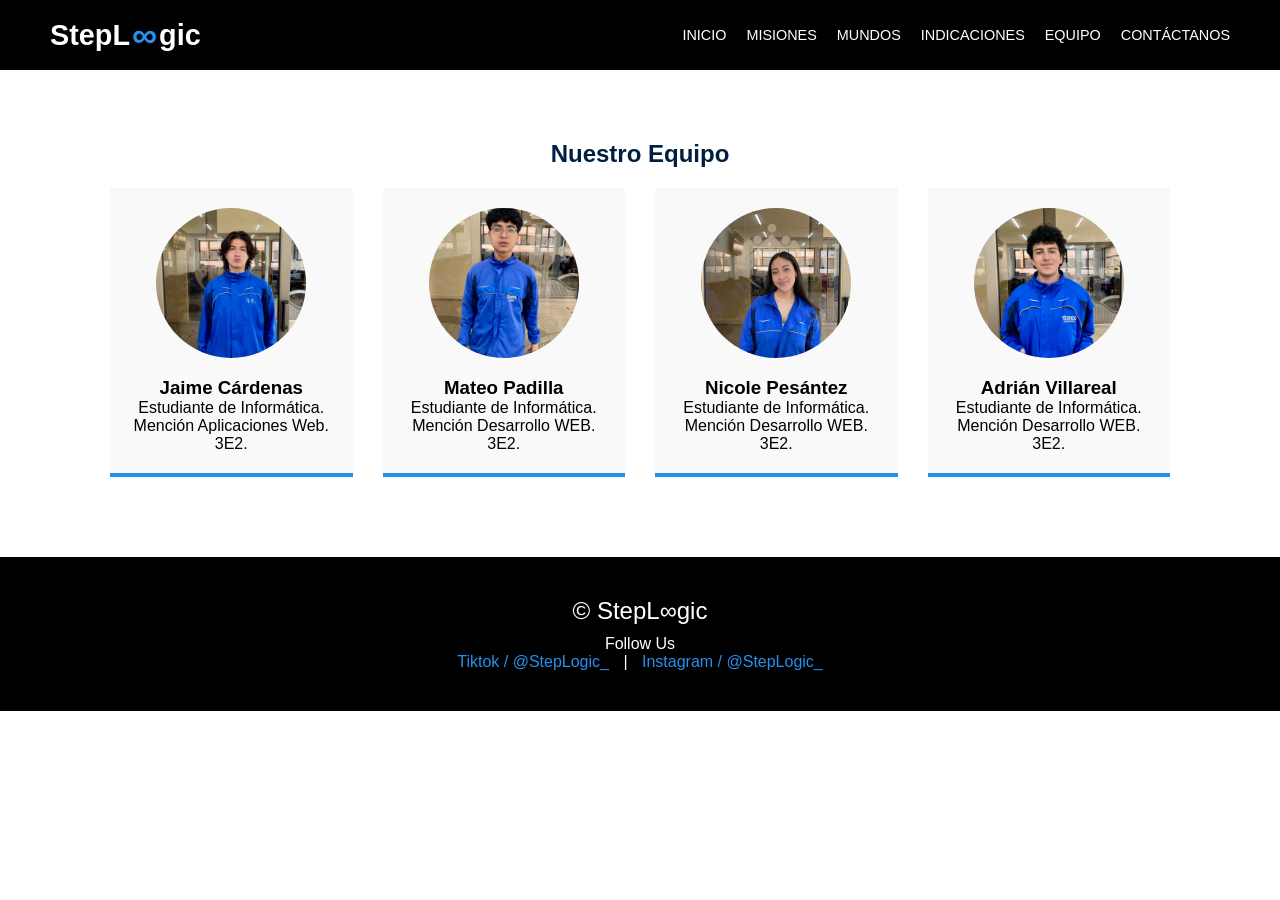
==== equipo.html @ 115aa4ec "Pagina Web" ====
<!DOCTYPE html>
<html lang="es">
<head>
    <meta charset="UTF-8">
    <title>Equipo | StepL∞gic</title>
    <link rel="stylesheet" href="style.css">
</head>
<body>
    <nav>
        <a href="index.html" class="logo-container">StepL<span>∞</span>gic</a>
        <ul>
            <li><a href="index.html">Inicio</a></li>
            <li><a href="misiones.html">Misiones</a></li>
            <li><a href="mundos.html">Mundos</a></li>
            <li><a href="indicaciones.html">Indicaciones</a></li>
            <li><a href="equipo.html">Equipo</a></li>
            <li><a href="contacto.html">Contáctanos</a></li>
        </ul>
    </nav>
    <div class="container">
        <h2>Nuestro Equipo</h2>
        <div class="team-grid">
            <div class="team-card">
                <img src="IMG/jaime.jpg">
                <h3>Jaime Cárdenas</h3>
                <p>Estudiante de Informática.<br>Mención Aplicaciones Web. 3E2.</p>
            </div>
            <div class="team-card">
                <img src="IMG/mateo.jpg">
                <h3>Mateo Padilla</h3>
                <p>Estudiante de Informática.<br>Mención Desarrollo WEB. 3E2.</p>
            </div>
            <div class="team-card">
                <img src="IMG/nicol.jpg">
                <h3>Nicole Pesántez</h3>
                <p>Estudiante de Informática.<br>Mención Desarrollo WEB. 3E2.</p>
            </div>
            <div class="team-card">
                <img src="IMG/villa.jpg">
                <h3>Adrián Villareal</h3>
                <p>Estudiante de Informática.<br>Mención Desarrollo WEB. 3E2.</p>
            </div>
        </div>
    </div>
    <footer>
        <div class="footer-logo">© StepL<span>∞</span>gic</div>
        <div class="social-links">
            <p>Follow Us</p>
            <a href="https://tiktok.com/@StepLogic_" target="_blank">Tiktok / @StepLogic_</a> | 
            <a href="https://instagram.com/StepLogic_" target="_blank">Instagram / @StepLogic_</a>
        </div>
    </footer>
</body>
</html>
---- style.css ----
/* PALETA DE COLORES: Celeste (#2690F0), Azul (#001f3f), Blanco y Negro */
* {
    margin: 0;
    padding: 0;
    box-sizing: border-box;
    font-family: 'Helvetica', Arial, sans-serif;
}

body {
    background-color: #ffffff;
    color: #000000;
    padding-top: 80px;
}

/* NAVBAR PROFESIONAL */
nav {
    background: #000000;
    display: flex;
    justify-content: space-between;
    align-items: center;
    padding: 15px 50px;
    position: fixed;
    width: 100%;
    top: 0;
    z-index: 1000;
}

.logo-container {
    color: #ffffff;
    font-size: 1.8rem;
    font-weight: bold;
    text-decoration: none;
    display: flex;
    align-items: center;
}

.logo-container span {
    color: #2690F0; /* Celeste del infinito */
    font-size: 2.2rem;
    margin: 0 2px;
}

nav ul {
    display: flex;
    list-style: none;
}

nav ul li a {
    color: #ffffff;
    text-decoration: none;
    margin-left: 20px;
    font-size: 0.9rem;
    text-transform: uppercase;
    transition: 0.3s;
}

nav ul li a:hover {
    color: #2690F0;
}

/* CONTENEDOR PRINCIPAL */
.container {
    max-width: 1100px;
    margin: 40px auto;
    padding: 20px;
}

h1, h2 {
    color: #001f3f;
    margin-bottom: 20px;
    text-align: center;
}

/* CARRUSEL DE IMÁGENES (SLIDER) */
.slider-container {
    width: 100%;
    overflow: hidden;
    border-radius: 15px;
    margin: 30px 0;
    height: 450px;
    box-shadow: 0 10px 30px rgba(0,0,0,0.1);
}

.slides {
    display: flex;
    width: 400%;
    height: 100%;
    animation: slideAction 15s infinite;
}

.slide {
    width: 25%;
    height: 100%;
}

.slide img {
    width: 100%;
    height: 100%;
    object-fit: cover;
}

@keyframes slideAction {
    0% { transform: translateX(0); }
    20% { transform: translateX(0); }
    25% { transform: translateX(-25%); }
    45% { transform: translateX(-25%); }
    50% { transform: translateX(-50%); }
    70% { transform: translateX(-50%); }
    75% { transform: translateX(-75%); }
    95% { transform: translateX(-75%); }
}

/* MUNDOS (ACORDEÓN) */
.world-box {
    margin-bottom: 15px;
    border: 1px solid #ddd;
    border-radius: 8px;
}

summary {
    padding: 15px;
    background: #f4faff;
    cursor: pointer;
    font-weight: bold;
    color: #001f3f;
}

.world-content {
    padding: 20px;
    display: flex;
    gap: 20px;
    align-items: center;
}

.world-content img {
    width: 300px;
    border-radius: 8px;
}

/* EQUIPO */
.team-grid {
    display: grid;
    grid-template-columns: repeat(auto-fit, minmax(200px, 1fr));
    gap: 30px;
}

.team-card {
    text-align: center;
    border-bottom: 4px solid #2690F0;
    padding: 20px;
    background: #f9f9f9;
}

.team-card img {
    width: 150px;
    height: 150px;
    border-radius: 50%;
    object-fit: cover;
    margin-bottom: 15px;
}

/* FOOTER ÚNICO */
footer {
    background: #000000;
    color: #ffffff;
    text-align: center;
    padding: 40px 20px;
    margin-top: 60px;
}

footer .footer-logo {
    font-size: 1.5rem;
    margin-bottom: 10px;
}

.social-links a {
    color: #2690F0;
    text-decoration: none;
    margin: 0 10px;
}
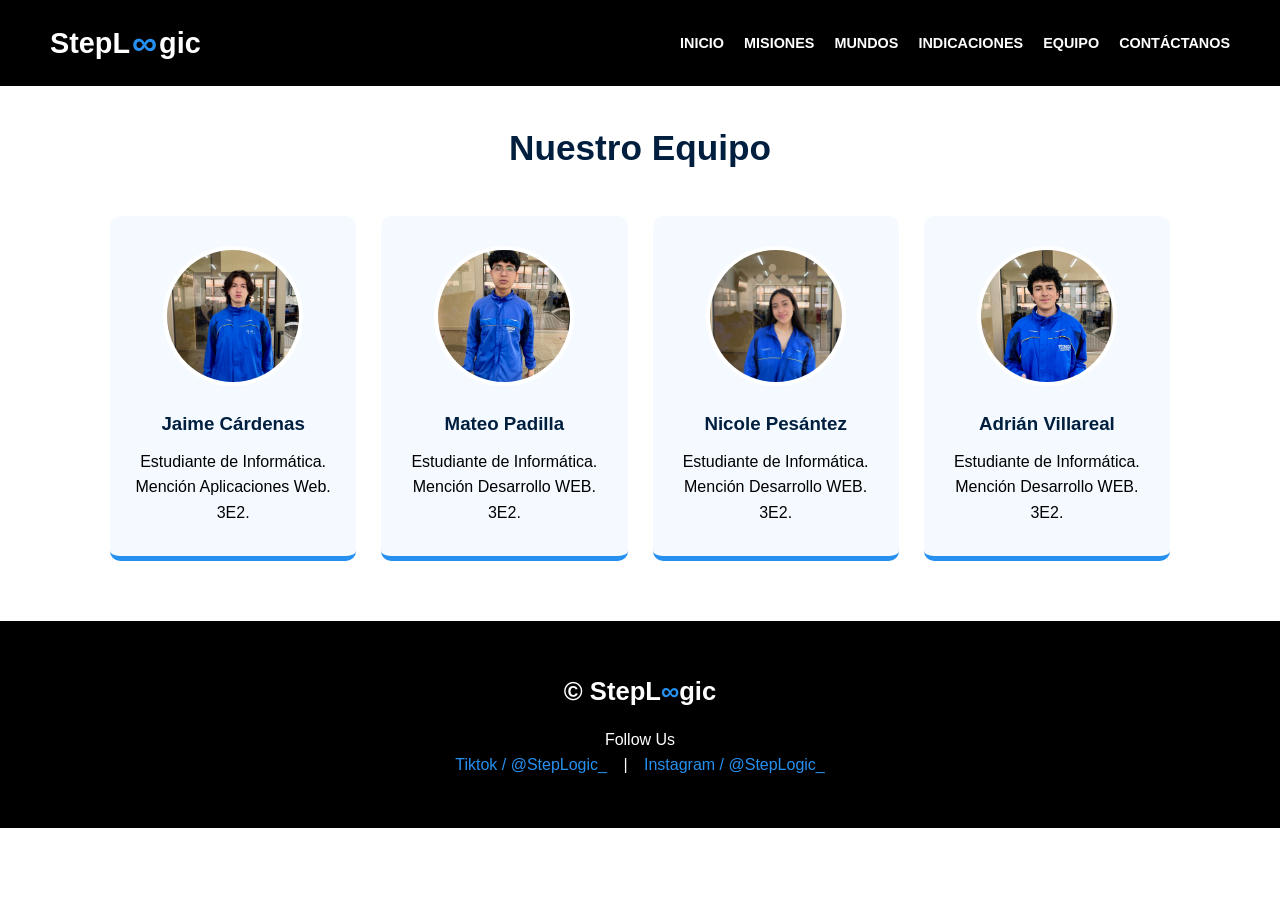
==== commit 30e92c05: "cambiocodigo2" ====
--- a/equipo.html
+++ b/equipo.html
@@ -4,6 +4,7 @@
     <meta charset="UTF-8">
     <title>Equipo | StepL∞gic</title>
     <link rel="stylesheet" href="style.css">
+    <meta name="viewport" content="width=device-width, initial-scale=1.0">
 </head>
 <body>
     <nav>
--- a/style.css
+++ b/style.css
@@ -1,4 +1,6 @@
-/* PALETA DE COLORES: Celeste (#2690F0), Azul (#001f3f), Blanco y Negro */
+/* =========================================
+   1. CONFIGURACIÓN GENERAL Y VARIABLES
+   ========================================= */
 * {
     margin: 0;
     padding: 0;
@@ -6,15 +8,26 @@
     font-family: 'Helvetica', Arial, sans-serif;
 }
 
+:root {
+    --azul-logo: #2690F0;      /* Celeste StepLogic */
+    --azul-oscuro: #001f3f;    /* Azul para títulos */
+    --negro: #000000;
+    --blanco: #ffffff;
+    --gris-claro: #f4faff;
+}
+
 body {
-    background-color: #ffffff;
-    color: #000000;
-    padding-top: 80px;
-}
-
-/* NAVBAR PROFESIONAL */
+    background-color: var(--blanco);
+    color: var(--negro);
+    line-height: 1.6;
+    padding-top: 80px; /* Evita que el contenido quede bajo el menú fijo */
+}
+
+/* =========================================
+   2. NAVEGACIÓN (BARRA SUPERIOR)
+   ========================================= */
 nav {
-    background: #000000;
+    background: var(--negro);
     display: flex;
     justify-content: space-between;
     align-items: center;
@@ -26,7 +39,7 @@
 }
 
 .logo-container {
-    color: #ffffff;
+    color: var(--blanco);
     font-size: 1.8rem;
     font-weight: bold;
     text-decoration: none;
@@ -35,7 +48,7 @@
 }
 
 .logo-container span {
-    color: #2690F0; /* Celeste del infinito */
+    color: var(--azul-logo); /* Infinito en celeste */
     font-size: 2.2rem;
     margin: 0 2px;
 }
@@ -46,32 +59,46 @@
 }
 
 nav ul li a {
-    color: #ffffff;
+    color: var(--blanco);
     text-decoration: none;
     margin-left: 20px;
     font-size: 0.9rem;
     text-transform: uppercase;
+    font-weight: 600;
     transition: 0.3s;
 }
 
 nav ul li a:hover {
-    color: #2690F0;
-}
-
-/* CONTENEDOR PRINCIPAL */
+    color: var(--azul-logo);
+}
+
+/* =========================================
+   3. ESTRUCTURA Y TEXTOS
+   ========================================= */
 .container {
     max-width: 1100px;
     margin: 40px auto;
-    padding: 20px;
+    padding: 0 20px;
 }
 
 h1, h2 {
-    color: #001f3f;
-    margin-bottom: 20px;
-    text-align: center;
-}
-
-/* CARRUSEL DE IMÁGENES (SLIDER) */
+    color: var(--azul-oscuro);
+    margin-bottom: 25px;
+    text-align: center;
+}
+
+h2 { font-size: 2.2rem; }
+
+.section-intro {
+    text-align: center;
+    max-width: 800px;
+    margin: 0 auto 40px auto;
+    font-size: 1.1rem;
+}
+
+/* =========================================
+   4. CARRUSEL / SLIDER (ANIMADO)
+   ========================================= */
 .slider-container {
     width: 100%;
     overflow: hidden;
@@ -83,9 +110,9 @@
 
 .slides {
     display: flex;
-    width: 400%;
+    width: 400%; /* Para 4 imágenes */
     height: 100%;
-    animation: slideAction 15s infinite;
+    animation: slideAction 16s infinite;
 }
 
 .slide {
@@ -108,73 +135,147 @@
     70% { transform: translateX(-50%); }
     75% { transform: translateX(-75%); }
     95% { transform: translateX(-75%); }
-}
-
-/* MUNDOS (ACORDEÓN) */
+    100% { transform: translateX(0); }
+}
+
+/* =========================================
+   5. MUNDOS (ACORDEÓN)
+   ========================================= */
 .world-box {
     margin-bottom: 15px;
     border: 1px solid #ddd;
     border-radius: 8px;
+    overflow: hidden;
 }
 
 summary {
-    padding: 15px;
-    background: #f4faff;
+    padding: 20px;
+    background: var(--gris-claro);
     cursor: pointer;
     font-weight: bold;
-    color: #001f3f;
+    color: var(--azul-oscuro);
+    list-style: none;
 }
 
 .world-content {
     padding: 20px;
     display: flex;
-    gap: 20px;
+    gap: 30px;
     align-items: center;
+    background: var(--blanco);
 }
 
 .world-content img {
-    width: 300px;
-    border-radius: 8px;
-}
-
-/* EQUIPO */
+    width: 350px;
+    border-radius: 10px;
+    box-shadow: 0 4px 8px rgba(0,0,0,0.1);
+}
+
+/* =========================================
+   6. EQUIPO (TARJETAS)
+   ========================================= */
 .team-grid {
     display: grid;
-    grid-template-columns: repeat(auto-fit, minmax(200px, 1fr));
-    gap: 30px;
+    grid-template-columns: repeat(auto-fit, minmax(220px, 1fr));
+    gap: 25px;
+    margin-top: 40px;
 }
 
 .team-card {
     text-align: center;
-    border-bottom: 4px solid #2690F0;
-    padding: 20px;
-    background: #f9f9f9;
-}
+    padding: 30px 20px;
+    background: var(--gris-claro);
+    border-bottom: 5px solid var(--azul-logo);
+    border-radius: 10px;
+    transition: 0.3s;
+}
+
+.team-card:hover { transform: translateY(-5px); }
 
 .team-card img {
-    width: 150px;
-    height: 150px;
+    width: 140px;
+    height: 140px;
     border-radius: 50%;
     object-fit: cover;
     margin-bottom: 15px;
-}
-
-/* FOOTER ÚNICO */
+    border: 4px solid var(--blanco);
+}
+
+.team-card h3 { color: var(--azul-oscuro); margin-bottom: 10px; }
+
+/* =========================================
+   7. CONTACTO
+   ========================================= */
+.contact-images {
+    display: flex;
+    gap: 20px;
+    margin-top: 30px;
+}
+
+.contact-images img {
+    width: 50%;
+    border-radius: 15px;
+    border: 1px solid #eee;
+}
+
+/* =========================================
+   8. FOOTER ÚNICO
+   ========================================= */
 footer {
-    background: #000000;
-    color: #ffffff;
-    text-align: center;
-    padding: 40px 20px;
+    background: var(--negro);
+    color: var(--blanco);
+    text-align: center;
+    padding: 50px 20px;
     margin-top: 60px;
 }
 
 footer .footer-logo {
-    font-size: 1.5rem;
-    margin-bottom: 10px;
-}
+    font-size: 1.6rem;
+    font-weight: bold;
+    margin-bottom: 15px;
+}
+
+footer .footer-logo span { color: var(--azul-logo); }
+
+.social-links { margin-top: 15px; }
 
 .social-links a {
-    color: #2690F0;
+    color: var(--azul-logo);
     text-decoration: none;
-    margin: 0 10px;
+    margin: 0 12px;
+    font-size: 1rem;
+}
+
+/* =========================================
+   9. RESPONSIVE (MÓVILES)
+   ========================================= */
+@media (max-width: 768px) {
+    nav {
+        flex-direction: column;
+        padding: 15px 10px;
+    }
+
+    nav ul {
+        margin-top: 15px;
+        flex-wrap: wrap;
+        justify-content: center;
+    }
+
+    nav ul li { margin: 5px 8px; }
+
+    .slider-container { height: 280px; }
+
+    .world-content {
+        flex-direction: column;
+        text-align: center;
+    }
+
+    .world-content img { width: 100%; }
+
+    .contact-images { flex-direction: column; }
+    
+    .contact-images img { width: 100%; }
+
+    h1 { font-size: 1.8rem; }
+    h2 { font-size: 1.6rem; }
 }
